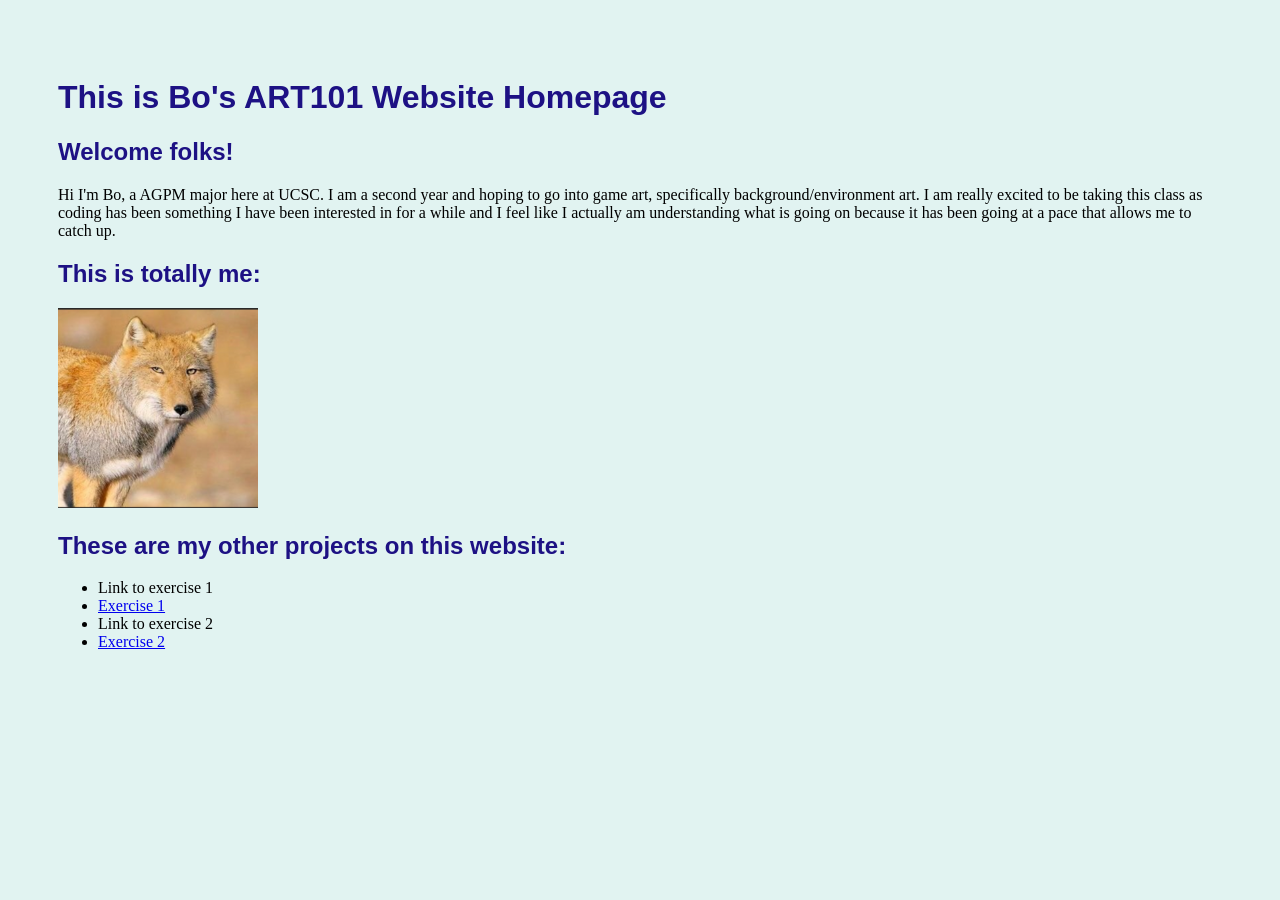
==== index.html @ ae8ccef1 "lab 2 edits" ====
<!doctype html>
<html lang="en">
<head>
    <meta charset="utf-8">
    <title>Bo's ART101 Homepage</title>
    <link href="exercises/site.css" rel="stylesheet">
</head>
<body>

<h1>This is Bo's ART101 Website Homepage</h1>
<h2>Welcome folks!</h2>

<p>
    Hi I'm Bo, a AGPM major here at UCSC. I am a second year and hoping to go into game art, specifically background/environment art. I am really excited to be taking this class as coding has been something I have been interested in for a while and I feel like I actually am understanding what is going on because it has been going at a pace that allows me to catch up.
</p>

<h2>This is totally me:</h2>
<img src="exercises/images/fox.png"/>

<h2>These are my other projects on this website:</h2>
<p>
    <ul>
        <li>Link to exercise 1</li>
        <li><a href="exercises/ex01.html">Exercise 1</a></li>
        <li>Link to exercise 2</li>
        <li><a href="exercises/ex02.html">Exercise 2</a></li>
    </ul>
</p>

</body>
</html>
---- exercises/site.css ----
body { background: #e1f3f1; padding: 50px;}
h1, h2 {   color: #1d1184;  font-family: sans-serif;}

img {  width: 200px; height: 200px;}
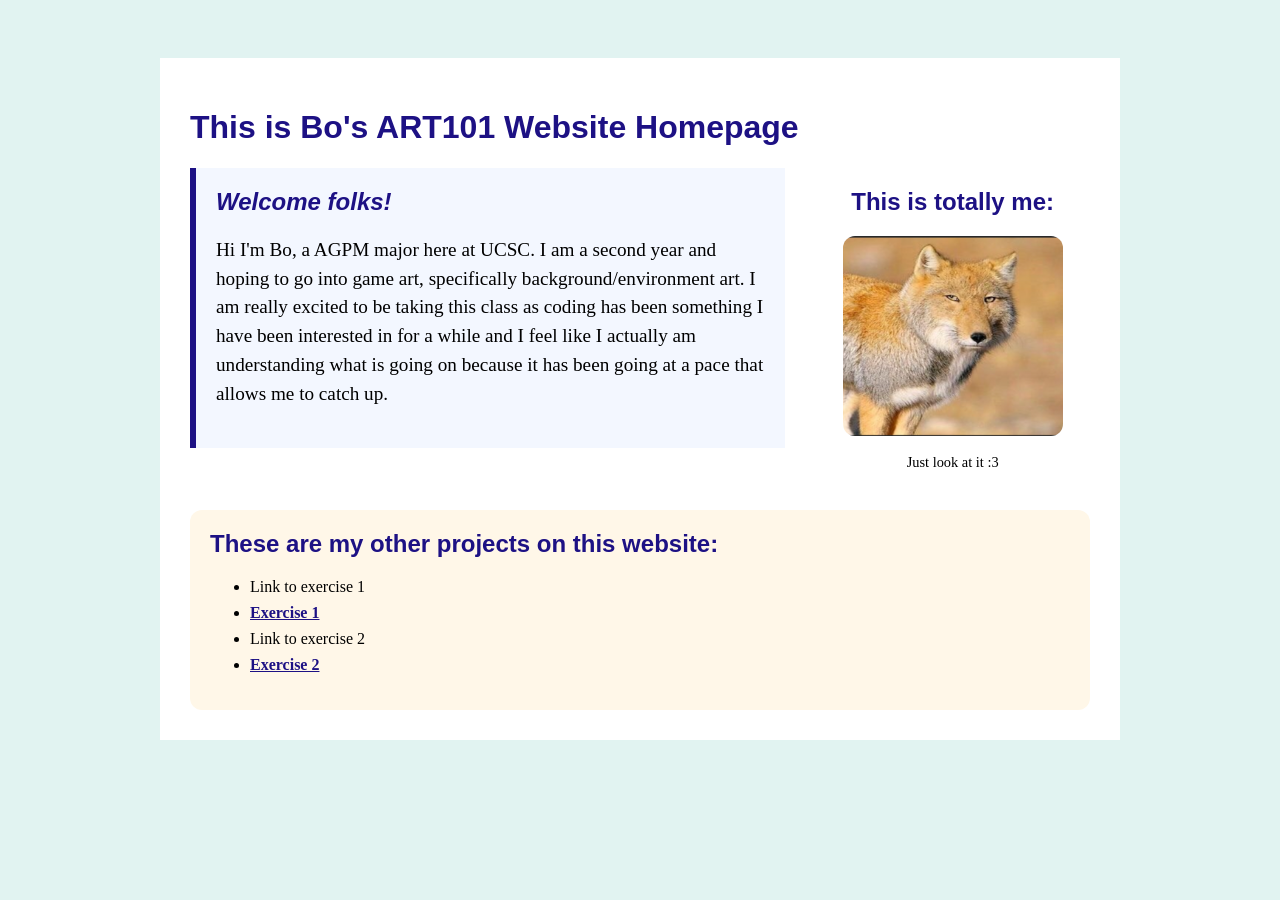
==== commit 2e7b2eba: "lab 3 draft" ====
--- a/index.html
+++ b/index.html
@@ -6,26 +6,38 @@
     <link href="exercises/site.css" rel="stylesheet">
 </head>
 <body>
+    <div id="page">
 
-<h1>This is Bo's ART101 Website Homepage</h1>
-<h2>Welcome folks!</h2>
+        <h1>This is Bo's ART101 Website Homepage</h1>
+    
+    <div class="top-section">
+        <div id="introduction">
+            <h2>Welcome folks!</h2>
 
-<p>
-    Hi I'm Bo, a AGPM major here at UCSC. I am a second year and hoping to go into game art, specifically background/environment art. I am really excited to be taking this class as coding has been something I have been interested in for a while and I feel like I actually am understanding what is going on because it has been going at a pace that allows me to catch up.
-</p>
+            <p>
+                Hi I'm Bo, a AGPM major here at UCSC. I am a second year and hoping to go into game art, specifically background/environment art. I am really excited to be taking this class as coding has been something I have been interested in for a while and I feel like I actually am understanding what is going on because it has been going at a pace that allows me to catch up.
+            </p>
+        </div>
+        
+        <div class="profile">
+            <h2>This is totally me:</h2>
+            <img src="exercises/images/fox.png"/>
+            <p>Just look at it :3</p>
+        </div>
+    </div>
 
-<h2>This is totally me:</h2>
-<img src="exercises/images/fox.png"/>
+    <div class="navigation">
+        <h2>These are my other projects on this website:</h2>
+        <p>
+            <ul>
+                <li>Link to exercise 1</li>
+                <li><a href="exercises/ex01.html">Exercise 1</a></li>
+                <li>Link to exercise 2</li>
+                <li><a href="exercises/ex02.html">Exercise 2</a></li>
+            </ul>
+        </p>
+    </div>
 
-<h2>These are my other projects on this website:</h2>
-<p>
-    <ul>
-        <li>Link to exercise 1</li>
-        <li><a href="exercises/ex01.html">Exercise 1</a></li>
-        <li>Link to exercise 2</li>
-        <li><a href="exercises/ex02.html">Exercise 2</a></li>
-    </ul>
-</p>
-
+    </div>
 </body>
 </html>
--- a/exercises/site.css
+++ b/exercises/site.css
@@ -1,4 +1,68 @@
 body { background: #e1f3f1; padding: 50px;}
 h1, h2 {   color: #1d1184;  font-family: sans-serif;}
 
-img {  width: 200px; height: 200px;}+img {  width: 200px; height: 200px;}
+
+#page {
+    max-width: 900px;
+    margin: 0 auto 0 auto;
+    background: white;
+    padding: 30px;
+}
+
+.top-section {
+    display: flex;
+    gap: 30px;
+    align-items: flex-start;
+    margin: 0 0 25px 0;
+}
+
+#introduction {
+    background: #f3f7ff;
+    padding: 20px;
+    border-left: 6px solid #1d1184;
+    flex: 2;
+}
+
+#introduction h2 {
+    font-style: italic;
+    margin-top: 0;
+}
+
+#introduction p {
+    font-size: 120%;
+    line-height: 1.5;
+}
+
+.profile {
+    text-align: center;
+    flex: 1;
+}
+
+.profile img {
+    width: 220px;
+    border-radius: 12px;
+}
+
+.profile p {
+    font-size: 90%;
+}
+
+.navigation {
+    background: #fff7e8;
+    padding: 20px;
+    border-radius: 12px;
+}
+
+.navigation h2 {
+    margin-top: 0;
+}
+
+.navigation li {
+    margin-bottom: 8px;
+}
+
+.navigation a {
+    color: #1d1184;
+    font-weight: bold;
+}
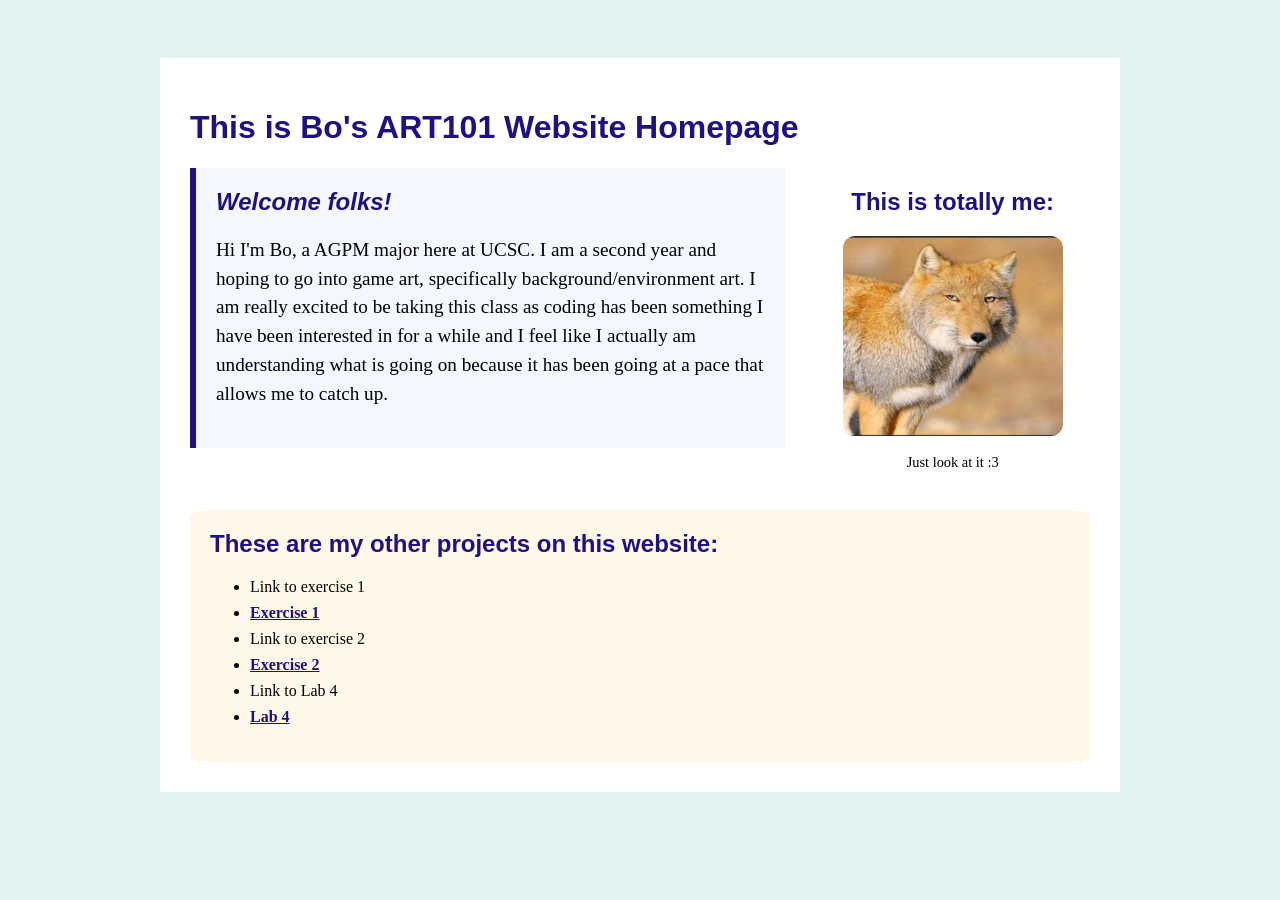
==== commit a9967e01: "adding lab 4 to index" ====
--- a/index.html
+++ b/index.html
@@ -34,6 +34,8 @@
                 <li><a href="exercises/ex01.html">Exercise 1</a></li>
                 <li>Link to exercise 2</li>
                 <li><a href="exercises/ex02.html">Exercise 2</a></li>
+                <li>Link to Lab 4</li>
+                <li><a href="exercises/lab04.html">Lab 4</a></li>
             </ul>
         </p>
     </div>
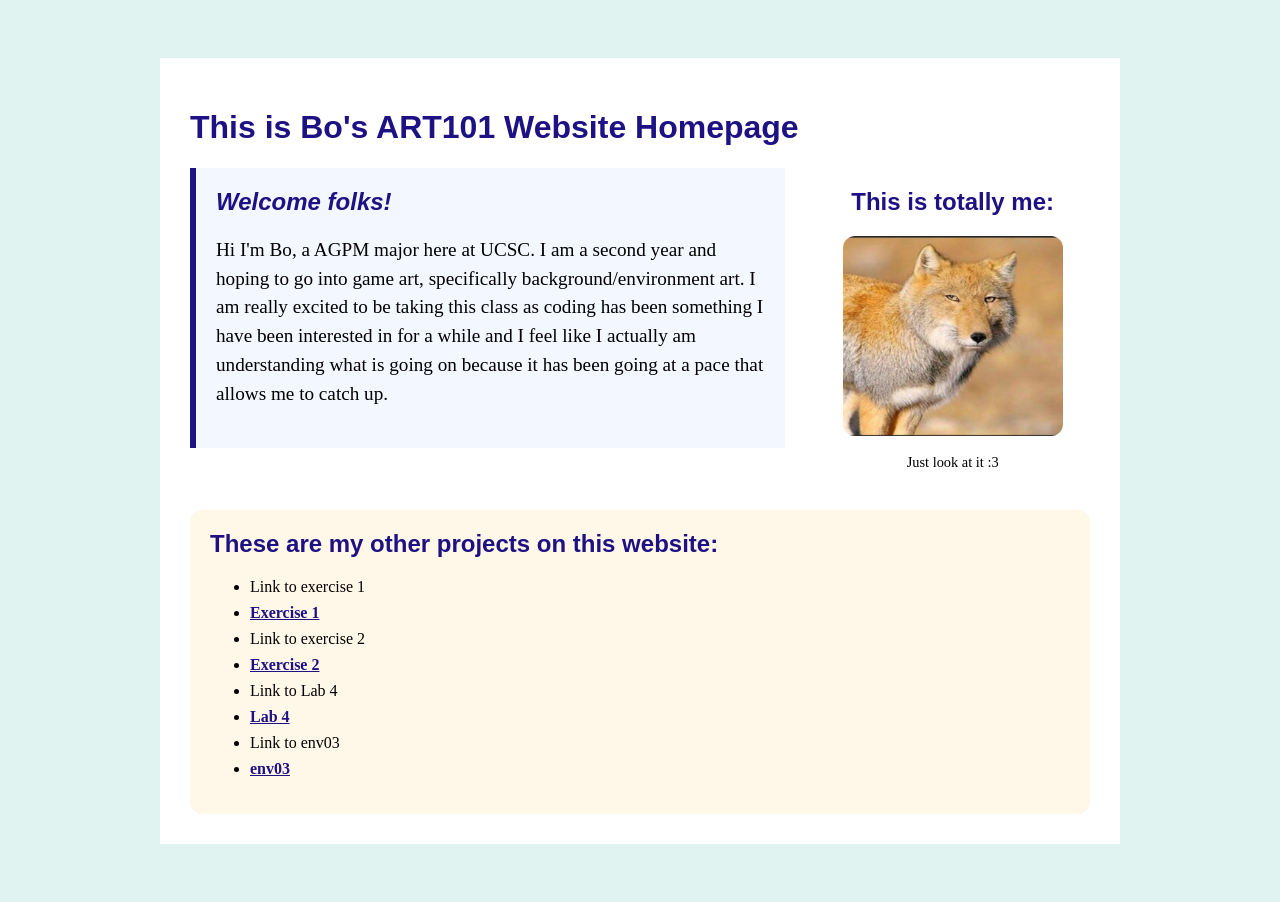
==== commit 8d780a34: "Update index.html" ====
--- a/index.html
+++ b/index.html
@@ -36,6 +36,8 @@
                 <li><a href="exercises/ex02.html">Exercise 2</a></li>
                 <li>Link to Lab 4</li>
                 <li><a href="exercises/lab04.html">Lab 4</a></li>
+                <li>Link to env03</li>
+                <li><a href="environ/env03.html">env03</a></li>
             </ul>
         </p>
     </div>
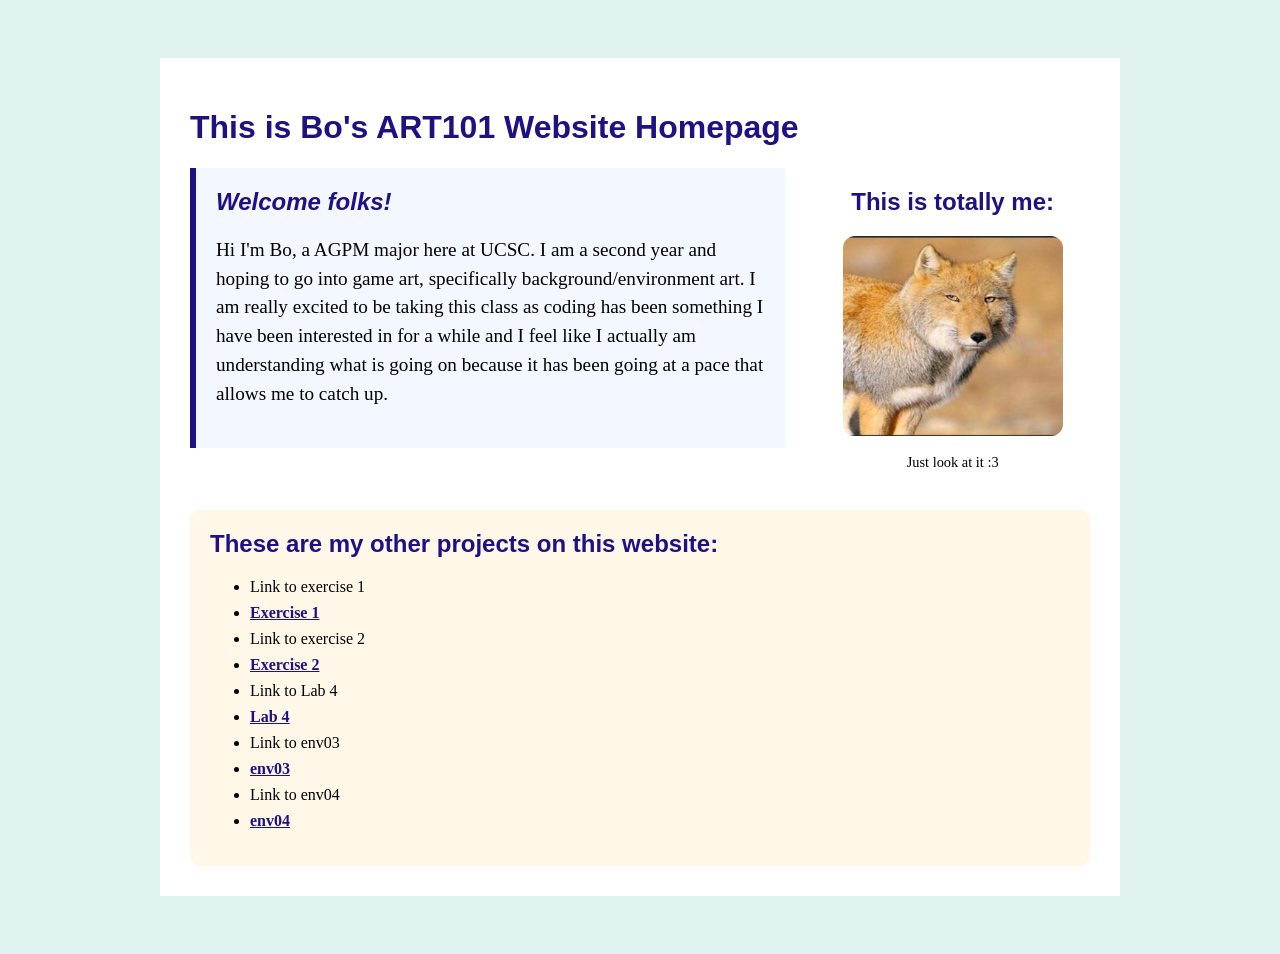
==== commit d4654962: "Update index.html" ====
--- a/index.html
+++ b/index.html
@@ -38,6 +38,8 @@
                 <li><a href="exercises/lab04.html">Lab 4</a></li>
                 <li>Link to env03</li>
                 <li><a href="environ/env03.html">env03</a></li>
+                <li>Link to env04</li>
+                <li><a href="environ/env04.html">env04</a></li>
             </ul>
         </p>
     </div>
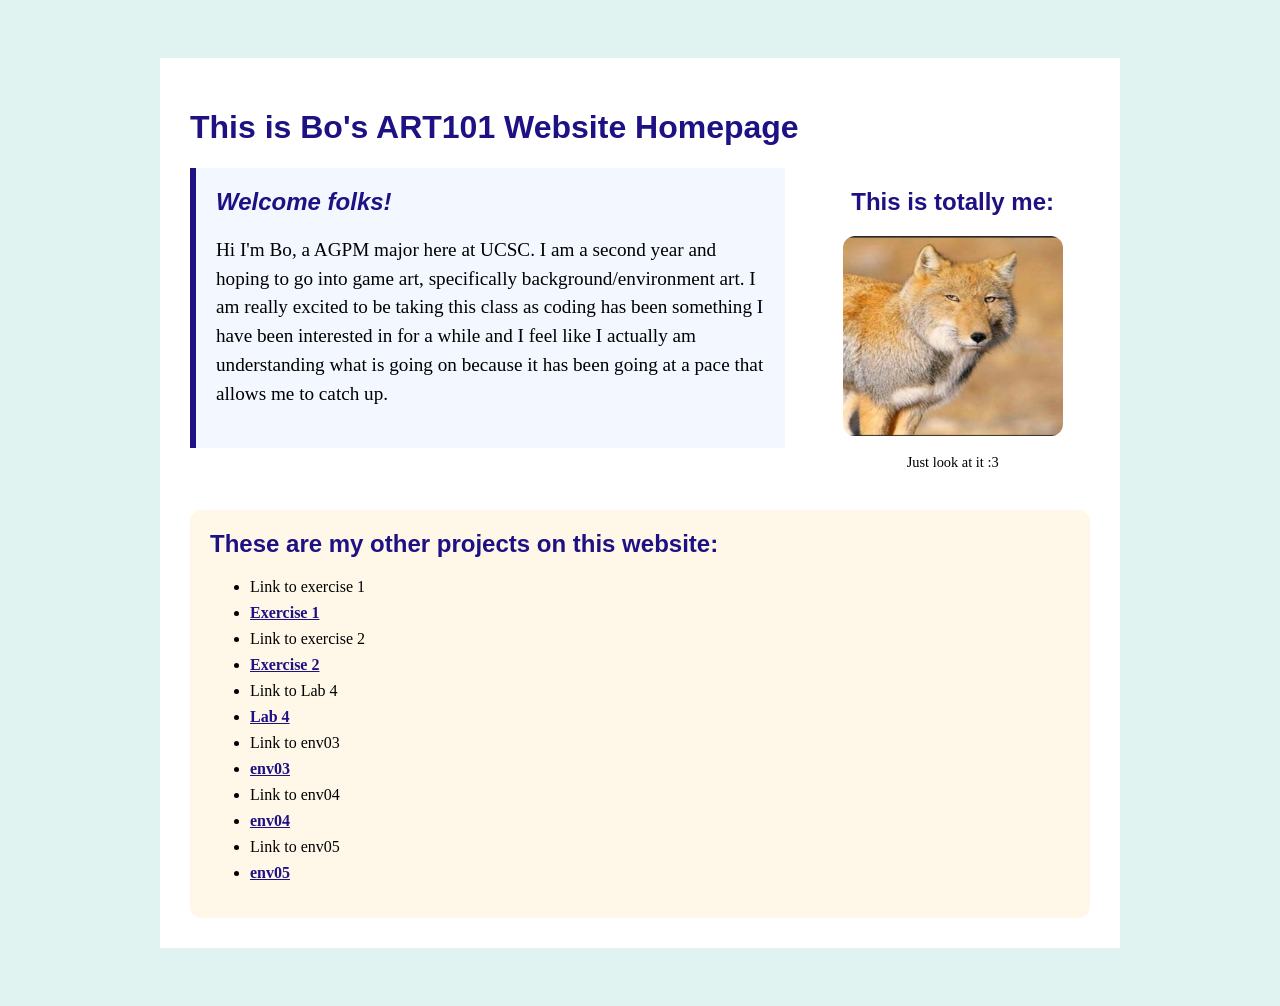
==== commit aa99828d: "Update index.html" ====
--- a/index.html
+++ b/index.html
@@ -40,6 +40,8 @@
                 <li><a href="environ/env03.html">env03</a></li>
                 <li>Link to env04</li>
                 <li><a href="environ/env04.html">env04</a></li>
+                <li>Link to env05</li>
+                <li><a href="environ/env05.html">env05</a></li>
             </ul>
         </p>
     </div>
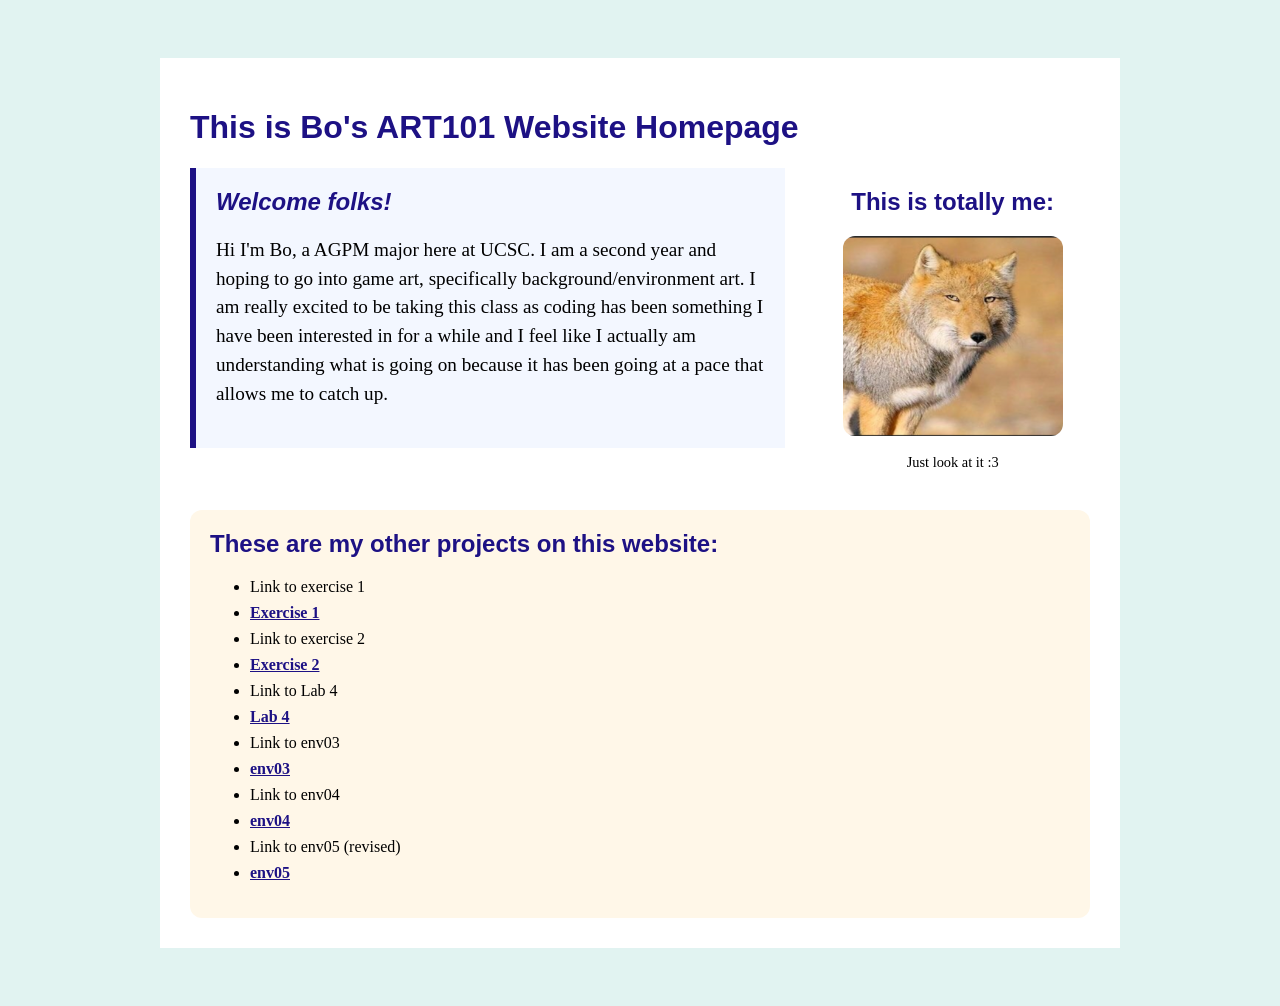
==== commit a2c69e3c: "e" ====
--- a/index.html
+++ b/index.html
@@ -40,7 +40,7 @@
                 <li><a href="environ/env03.html">env03</a></li>
                 <li>Link to env04</li>
                 <li><a href="environ/env04.html">env04</a></li>
-                <li>Link to env05</li>
+                <li>Link to env05 (revised)</li>
                 <li><a href="environ/env05.html">env05</a></li>
             </ul>
         </p>
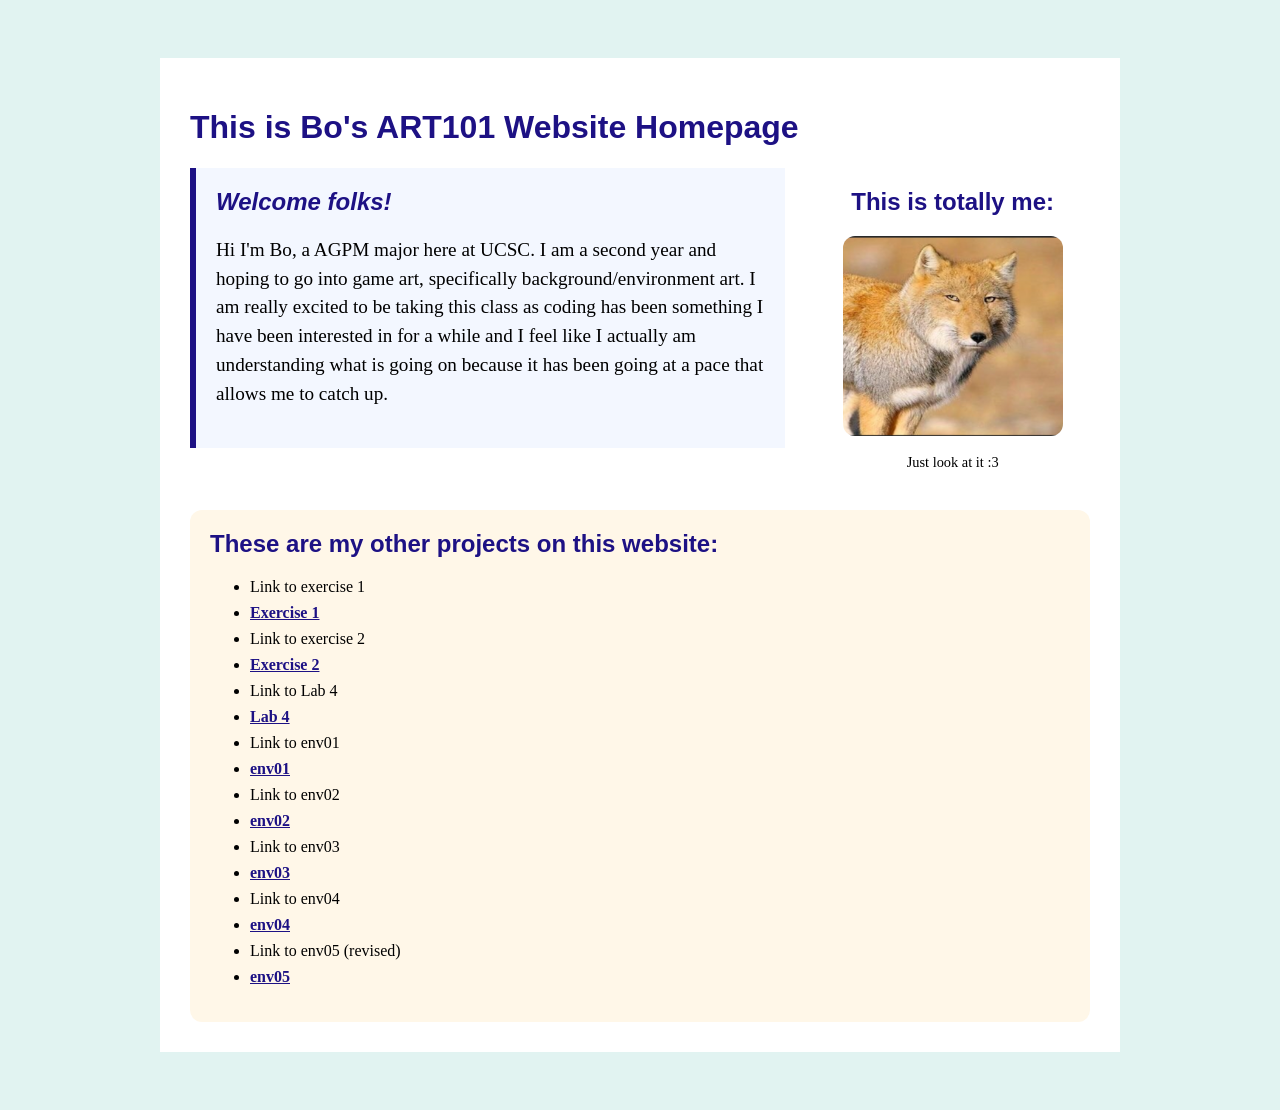
==== commit 04cfa0bc: "Update index.html" ====
--- a/index.html
+++ b/index.html
@@ -36,6 +36,10 @@
                 <li><a href="exercises/ex02.html">Exercise 2</a></li>
                 <li>Link to Lab 4</li>
                 <li><a href="exercises/lab04.html">Lab 4</a></li>
+                <li>Link to env01</li>
+                <li><a href="environ/env01.html">env01</a></li>
+                <li>Link to env02</li>
+                <li><a href="environ/env02.html">env02</a></li>
                 <li>Link to env03</li>
                 <li><a href="environ/env03.html">env03</a></li>
                 <li>Link to env04</li>
